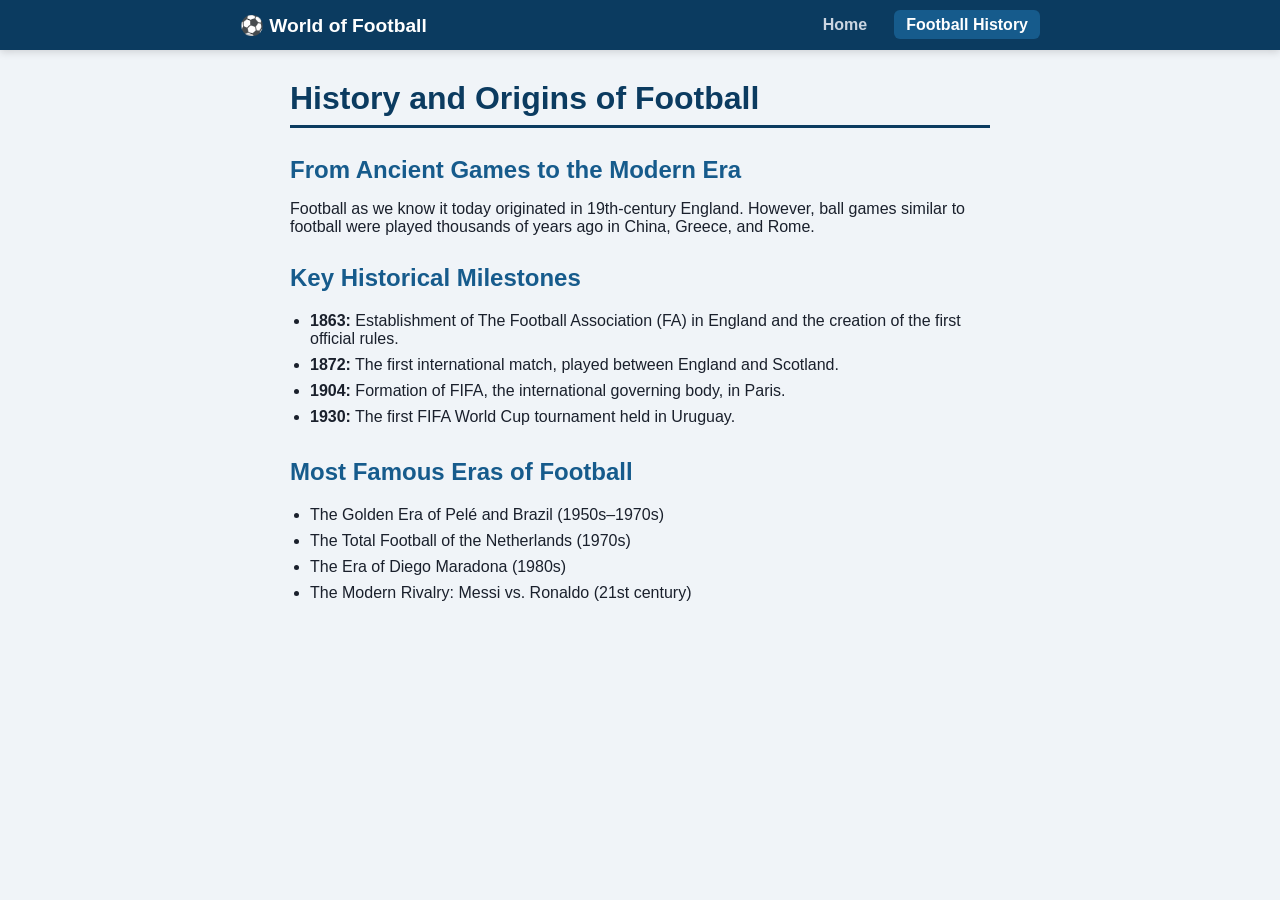
==== historie.html @ 7bb6ad4c "projekt1" ====
<!DOCTYPE html>
<html lang="en">
<head>
    <meta charset="UTF-8">
    <meta name="viewport" content="width=device-width, initial-scale=1.0">
    <title>World of Football - History</title>
    <link rel="stylesheet" href="style.css">
</head>
<body>

    <header>
        <nav class="navbar">
            <div class="logo">⚽ World of Football</div>
            <ul class="nav-links">
                <li><a href="index.html">Home</a></li>
                <li><a href="historie.html" class="active">Football History</a></li>
            </ul>
        </nav>
    </header>

    <main class="content">
        <h1>History and Origins of Football</h1>
        <h2>From Ancient Games to the Modern Era</h2>

        <p>Football as we know it today originated in 19th-century England. However, ball games similar to football were played thousands of years ago in China, Greece, and Rome.</p>

        <h2>Key Historical Milestones</h2>
        
        <ul>
            <li><strong>1863:</strong> Establishment of The Football Association (FA) in England and the creation of the first official rules.</li>
            <li><strong>1872:</strong> The first international match, played between England and Scotland.</li>
            <li><strong>1904:</strong> Formation of FIFA, the international governing body, in Paris.</li>
            <li><strong>1930:</strong> The first FIFA World Cup tournament held in Uruguay.</li>
        </ul>

        <h2>Most Famous Eras of Football</h2>
        <ul>
            <li>The Golden Era of Pelé and Brazil (1950s–1970s)</li>
            <li>The Total Football of the Netherlands (1970s)</li>
            <li>The Era of Diego Maradona (1980s)</li>
            <li>The Modern Rivalry: Messi vs. Ronaldo (21st century)</li>
        </ul>
    </main>

</body>
</html>
---- style.css ----
body {
    background-color: #f0f4f8;
    color: #1a202c;
    font-family: Arial, sans-serif;
    margin: 0;
    padding: 0;
}

header {
    background-color: #0b3b60;
    box-shadow: 0 2px 8px rgba(0, 0, 0, 0.15);
    position: sticky;
    top: 0;
    z-index: 100;
}

.navbar {
    max-width: 800px;
    margin: 0 auto;
    display: flex;
    justify-content: space-between;
    align-items: center;
    padding: 12px 20px;
}

.logo {
    color: #ffffff;
    font-weight: bold;
    font-size: 1.2rem;
}

.nav-links {
    list-style: none;
    display: flex;
    gap: 15px;
    margin: 0;
    padding: 0;
}

.nav-links a {
    color: #cbd5e1;
    text-decoration: none;
    font-weight: bold;
    padding: 6px 12px;
    border-radius: 6px;
    transition: all 0.2s ease;
}

.nav-links a:hover, 
.nav-links a.active {
    color: #ffffff;
    background-color: #165b8c;
}

.content {
    max-width: 700px;
    margin: 30px auto;
    padding: 0 20px;
}

h1, h2, p, ul {
    margin-bottom: 16px;
}

h1 {
    color: #0b3b60;
    border-bottom: 3px solid #0b3b60;
    padding-bottom: 8px;
}

h2 {
    color: #165b8c;
    margin-top: 28px;
}

ul {
    padding-left: 20px;
}

img {
    display: block;
    border-radius: 12px;
    margin-top: 15px;
    margin-bottom: 20px;
    box-shadow: 0 4px 10px rgba(0, 0, 0, 0.15);
}

a {
    color: #0d6efd;
    text-decoration: none;
}

a:hover {
    text-decoration: underline;
}

li {
    padding: 4px 0;
    transition: transform 0.2s ease;
}

li:hover {
    transform: translateX(5px);
    color: #0b3b60;
}
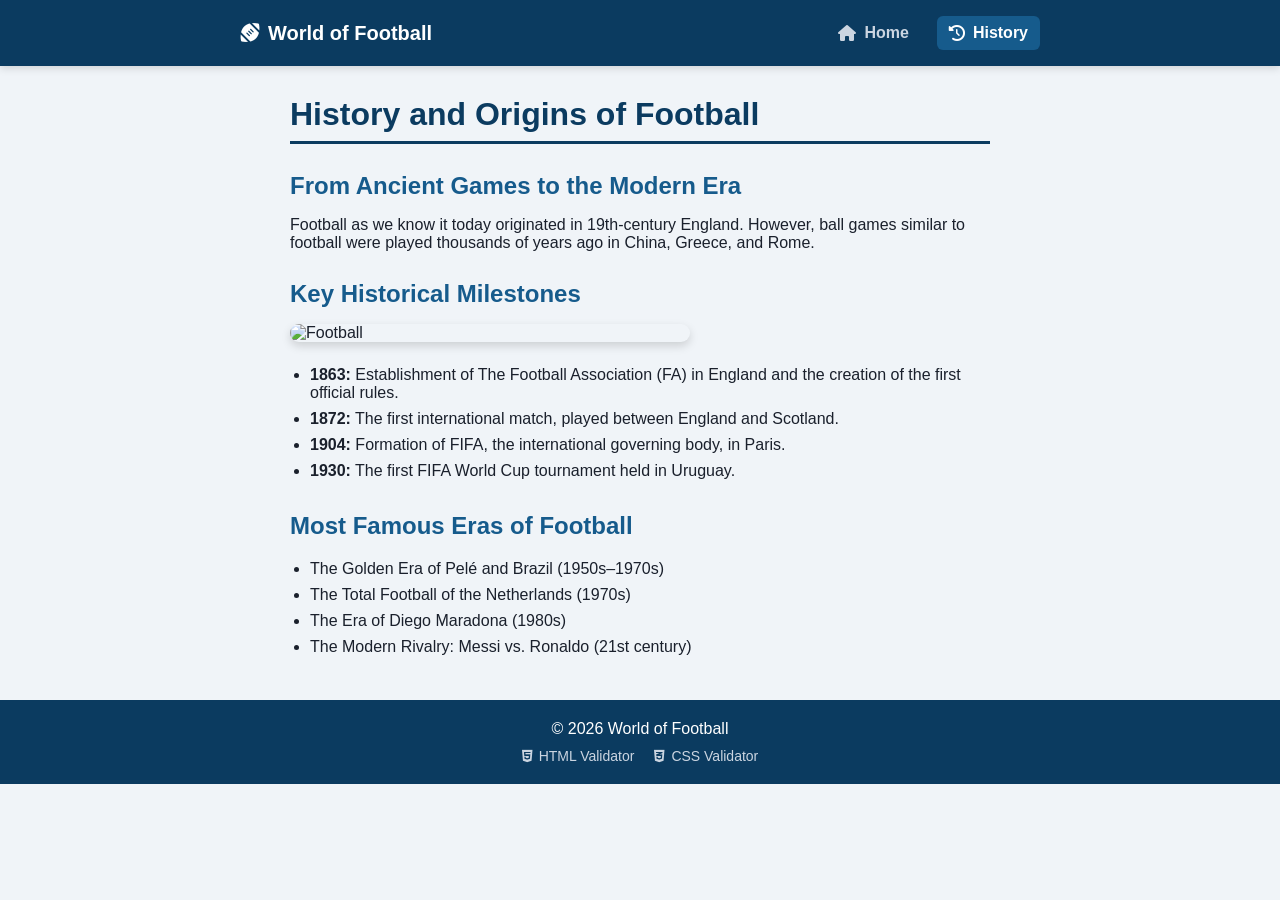
==== commit 063630ee: "Validace" ====
--- a/historie.html
+++ b/historie.html
@@ -5,19 +5,36 @@
     <meta name="viewport" content="width=device-width, initial-scale=1.0">
     <title>World of Football - History</title>
     <link rel="stylesheet" href="style.css">
+    <!-- Font Awesome ikony -->
+    <link rel="stylesheet" href="https://cdnjs.cloudflare.com/ajax/libs/font-awesome/6.5.1/css/all.min.css">
 </head>
 <body>
 
+
     <header>
         <nav class="navbar">
-            <div class="logo">⚽ World of Football</div>
+            <div class="logo">
+                <i class="fa-solid fa-football"></i>
+                <span class="logo-text">World of Football</span>
+            </div>
             <ul class="nav-links">
-                <li><a href="index.html">Home</a></li>
-                <li><a href="historie.html" class="active">Football History</a></li>
+                <li>
+                    <a href="index.html">
+                        <i class="fa-solid fa-house"></i>
+                        <span class="nav-text">Home</span>
+                    </a>
+                </li>
+                <li>
+                    <a href="historie.html" class="active">
+                        <i class="fa-solid fa-clock-rotate-left"></i>
+                        <span class="nav-text">History</span>
+                    </a>
+                </li>
             </ul>
         </nav>
     </header>
 
+    <!-- Sekce MAIN -->
     <main class="content">
         <h1>History and Origins of Football</h1>
         <h2>From Ancient Games to the Modern Era</h2>
@@ -25,6 +42,7 @@
         <p>Football as we know it today originated in 19th-century England. However, ball games similar to football were played thousands of years ago in China, Greece, and Rome.</p>
 
         <h2>Key Historical Milestones</h2>
+        <img src="https://images.unsplash.com/photo-1508098682722-e99c43a406b2?auto=format&fit=crop&w=400" alt="Football" width="400">
         
         <ul>
             <li><strong>1863:</strong> Establishment of The Football Association (FA) in England and the creation of the first official rules.</li>
@@ -42,5 +60,20 @@
         </ul>
     </main>
 
+    <!-- Sekce FOOTER s validátory -->
+    <footer>
+        <p>&copy; 2026 World of Football</p>
+        <div class="validators">
+            <!-- HTML Validator -->
+            <a href="https://validator.w3.org/check?uri=referer" target="_blank" rel="noopener" title="Validate HTML">
+                <i class="fa-brands fa-html5"></i> HTML Validator
+            </a>
+            <!-- CSS Validator -->
+            <a href="https://jigsaw.w3.org/css-validator/check/referer" target="_blank" rel="noopener" title="Validate CSS">
+                <i class="fa-brands fa-css3-alt"></i> CSS Validator
+            </a>
+        </div>
+    </footer>
+
 </body>
 </html>
--- a/style.css
+++ b/style.css
@@ -8,31 +8,34 @@
 
 header {
     background-color: #0b3b60;
-    box-shadow: 0 2px 8px rgba(0, 0, 0, 0.15);
+    box-shadow: 0 0.125rem 0.5rem rgba(0, 0, 0, 0.15);
     position: sticky;
     top: 0;
     z-index: 100;
 }
 
 .navbar {
-    max-width: 800px;
+    max-width: 50rem;
     margin: 0 auto;
     display: flex;
     justify-content: space-between;
     align-items: center;
-    padding: 12px 20px;
+    padding: 0.75rem 1.25rem;
 }
 
 .logo {
     color: #ffffff;
     font-weight: bold;
-    font-size: 1.2rem;
+    font-size: 1.25rem;
+    display: flex;
+    align-items: center;
+    gap: 0.5rem;
 }
 
 .nav-links {
     list-style: none;
     display: flex;
-    gap: 15px;
+    gap: 1rem;
     margin: 0;
     padding: 0;
 }
@@ -41,8 +44,11 @@
     color: #cbd5e1;
     text-decoration: none;
     font-weight: bold;
-    padding: 6px 12px;
-    border-radius: 6px;
+    padding: 0.5rem 0.75rem;
+    border-radius: 0.375rem;
+    display: flex;
+    align-items: center;
+    gap: 0.5rem;
     transition: all 0.2s ease;
 }
 
@@ -53,36 +59,40 @@
 }
 
 .content {
-    max-width: 700px;
-    margin: 30px auto;
-    padding: 0 20px;
+    max-width: 43.75rem;
+    margin: 1.875rem auto;
+    padding: 0 1.25rem;
 }
 
 h1, h2, p, ul {
-    margin-bottom: 16px;
+    margin-bottom: 1rem;
 }
 
 h1 {
     color: #0b3b60;
-    border-bottom: 3px solid #0b3b60;
-    padding-bottom: 8px;
+    border-bottom: 0.1875rem solid #0b3b60;
+    padding-bottom: 0.5rem;
+    font-size: 2rem;
 }
 
 h2 {
     color: #165b8c;
-    margin-top: 28px;
+    margin-top: 1.75rem;
+    font-size: 1.5rem;
 }
 
 ul {
-    padding-left: 20px;
+    padding-left: 1.25rem;
 }
 
 img {
     display: block;
-    border-radius: 12px;
-    margin-top: 15px;
-    margin-bottom: 20px;
-    box-shadow: 0 4px 10px rgba(0, 0, 0, 0.15);
+    max-width: 100%;
+    height: auto;
+    border-radius: 0.75rem;
+    margin-top: 0.9375rem;
+    margin-bottom: 1.25rem;
+    box-shadow: 0 0.25rem 0.625rem rgba(0, 0, 0, 0.15);
 }
 
 a {
@@ -95,11 +105,54 @@
 }
 
 li {
-    padding: 4px 0;
+    padding: 0.25rem 0;
     transition: transform 0.2s ease;
 }
 
 li:hover {
-    transform: translateX(5px);
+    transform: translateX(0.3125rem);
     color: #0b3b60;
+}
+
+footer {
+    background-color: #0b3b60;
+    color: #ffffff;
+    text-align: center;
+    padding: 1.25rem;
+    margin-top: 2.5rem;
+}
+
+footer p {
+    margin: 0 0 0.625rem 0;
+}
+
+.validators {
+    display: flex;
+    justify-content: center;
+    gap: 1.25rem;
+}
+
+.validators a {
+    color: #cbd5e1;
+    font-size: 0.875rem;
+    display: flex;
+    align-items: center;
+    gap: 0.375rem;
+}
+
+.validators a:hover {
+    color: #ffffff;
+}
+
+/* Mobilní zobrazení (Media Query) */
+@media (max-width: 600px) {
+    /* Skryje texty v menu, ikony zůstanou */
+    .nav-text, .logo-text {
+        display: none;
+    }
+
+    .nav-links a {
+        font-size: 1.25rem;
+        padding: 0.5rem;
+    }
 }
